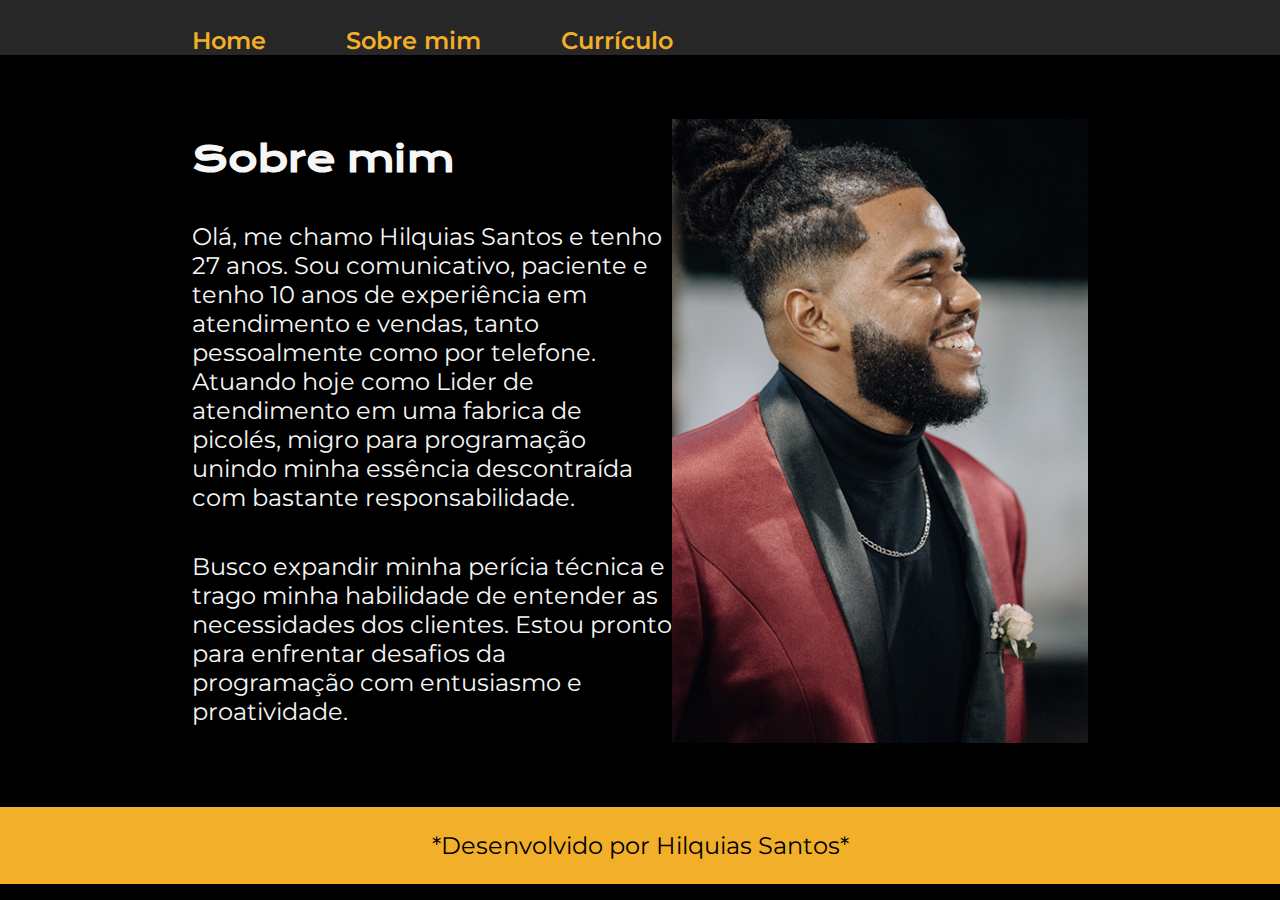
==== about.html @ 44a1a815 "26 05 2023 18:56" ====
<!DOCTYPE html>
<html lang="pt-br">
<head>
    <meta charset="UTF-8">
    <meta http-equiv="X-UA-Compatible" content="IE=edge">
    <meta name="viewport" content="width=device-width, initial-scale=1.0">
    <title>Sobre mim</title>
    <link rel="stylesheet" href="./styles/style.css">
</head>
<body>
    <header class="cabecalho">
        <nav class="cabecalho__menu">
            <a class="cabecalho__menu__link" href="index.html">Home</a>
            <a class="cabecalho__menu__link" href="about.html">Sobre mim</a>
            <a class="cabecalho__menu__link" href="curriculo.html">Currículo</a>
        </nav>
    </header>

    <main class="apresentacao">
        <section class="apresentacao__conteudo">
            <h1 class="apresentacao__conteudo__titulo">Sobre mim</h1>
            <p class="apresentacao__conteudo__texto">Olá, me chamo Hilquias Santos e tenho 27 anos. 
                Sou comunicativo, paciente e tenho 10 anos de 
                experiência em atendimento e vendas, 
                tanto pessoalmente como por telefone. Atuando hoje como 
                Lider de atendimento em uma fabrica de picolés, 
                migro para programação unindo minha essência 
                descontraída com bastante responsabilidade. </p>
            <p class="apresentacao__conteudo__texto">Busco expandir minha perícia técnica e trago minha 
                habilidade de entender as necessidades dos clientes. 
                Estou pronto para enfrentar desafios da programação 
                com entusiasmo e proatividade.</p>

        </section>
        <img src="./assets/hilquias3.jpg" alt="foto do brabo"> 

    </main>

    <footer class="rodape">
        <p>*Desenvolvido por Hilquias Santos*</p>
    </footer>

</body>
</html>
---- styles/style.css ----
@import url('https://fonts.googleapis.com/css2?family=Krona+One&family=Montserrat:wght@400;600&display=swap');

:root {
--cor-primaria: #000000;
--cor-secundaria: #F6F6F6;
--cor-terciaria: #F2AF29;
--cor-quartenaria: #272727;

--fonte-primaria: 'Krona One', sans-serif;
--fonte-secundaria: 'Montserrat', sans-serif;
}

* {
    margin: 0;
    padding: 0;
}


body {
    box-sizing: border-box;
    background-color: var(--cor-primaria);
    color: var(--cor-secundaria);
}

.cabecalho {
    background-color: var(--cor-quartenaria);
    padding: 2% 0% 0% 15%;
    
}

.cabecalho__menu {
    display: flex;
    gap: 80px;
}

.cabecalho__menu__link {
    font-family: var(--fonte-secundaria);
    font-size: 24px;
    font-weight: 600;
    color: var(--cor-terciaria);
    text-decoration: none; 
}

.apresentacao {
    padding: 5% 15%;
    display: flex;
    align-items: center;
    justify-content: space-between;
}

.apresentacao__conteudo {
    width: 615px;
    display: flex;
    flex-direction: column;
    gap: 40px;
}

.apresentacao__conteudo__titulo {
    font-size: 36px;
    font-family: var(--fonte-primaria);
    padding-top: 0%;
}

.titulo-destaque {
    color: var(--cor-terciaria);
}

.apresentacao__conteudo__texto {
    font-size: 24px;
    font-family: var(--fonte-secundaria);
}

.apresentacao__links {
    display: flex;
    flex-direction: column;
    justify-content: space-between;
    align-items: center;
    gap: 32px;
}

.apresentacao__links__subtitulo {
    font-family: var(--fonte-primaria)
    font-weight: 400;
    font-size: 24px;
}

.apresentacao__links__link {
    display: flex;
    justify-content: center;
    gap: 16px;
    border: 3px groove var(--cor-terciaria);
    width: 378px;
    text-align: center;
    border-radius: 8px;
    font-weight: 600;
    padding: 21.5px 0;
    text-decoration: none;
    color: var(--cor-secundaria);
    font-size: 24px;
    font-family: var(--fonte-secundaria)
}

.apresentacao__links__link:hover {
    background-color: var(--cor-quartenaria);
}

.rodape {
    padding: 24px;
    color: var(--cor-primaria);
    background-color: var(--cor-terciaria);
    text-align: center;
    font-family: var(--fonte-secundaria);
    font-size: 24px;
}
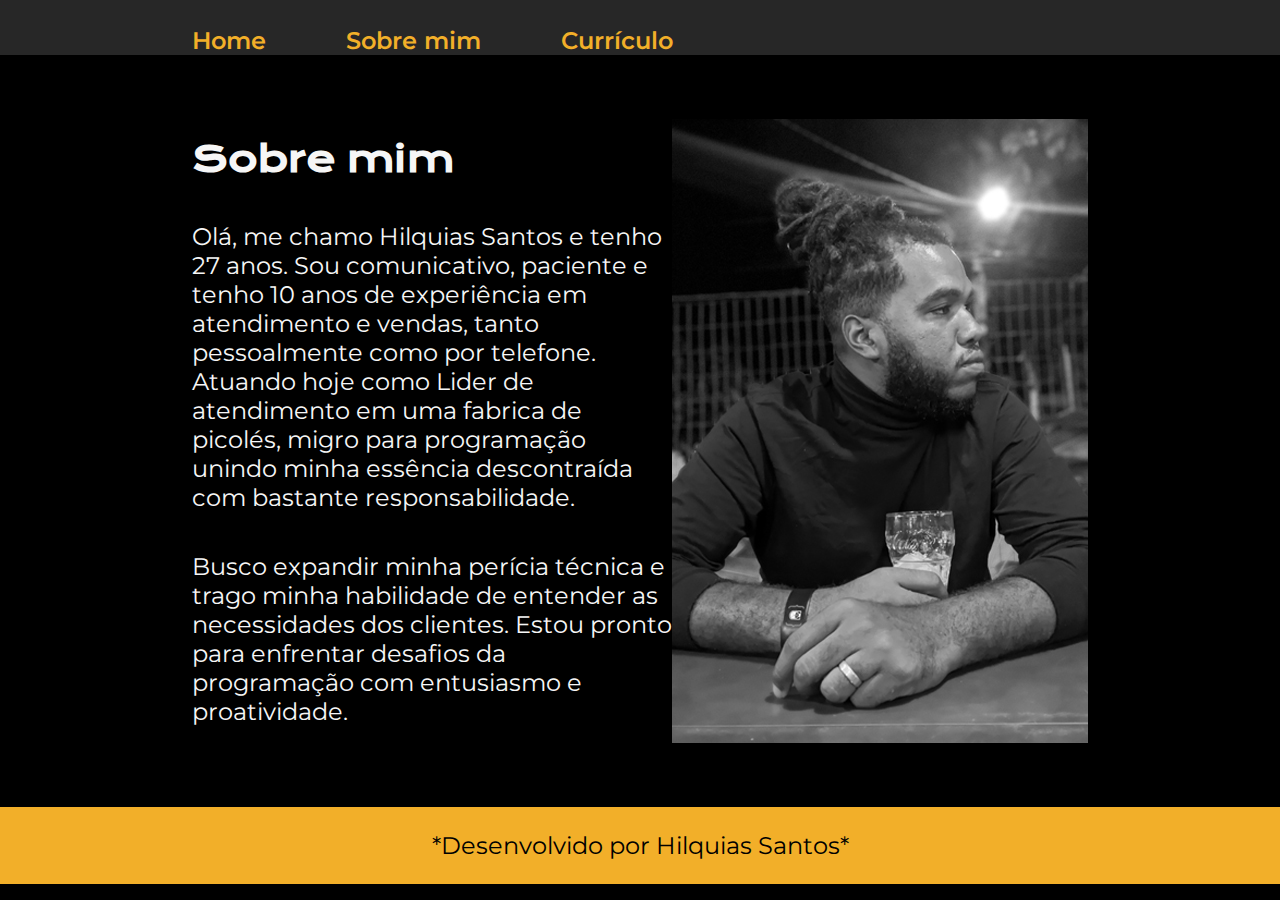
==== commit 1fdb7d75: "novas fotos e abertura de link em nova aba" ====
--- a/about.html
+++ b/about.html
@@ -32,7 +32,7 @@
                 com entusiasmo e proatividade.</p>
 
         </section>
-        <img src="./assets/hilquias3.jpg" alt="foto do brabo"> 
+        <img src="./assets/hilquias4.jpg" alt="foto do brabo"> 
 
     </main>
 
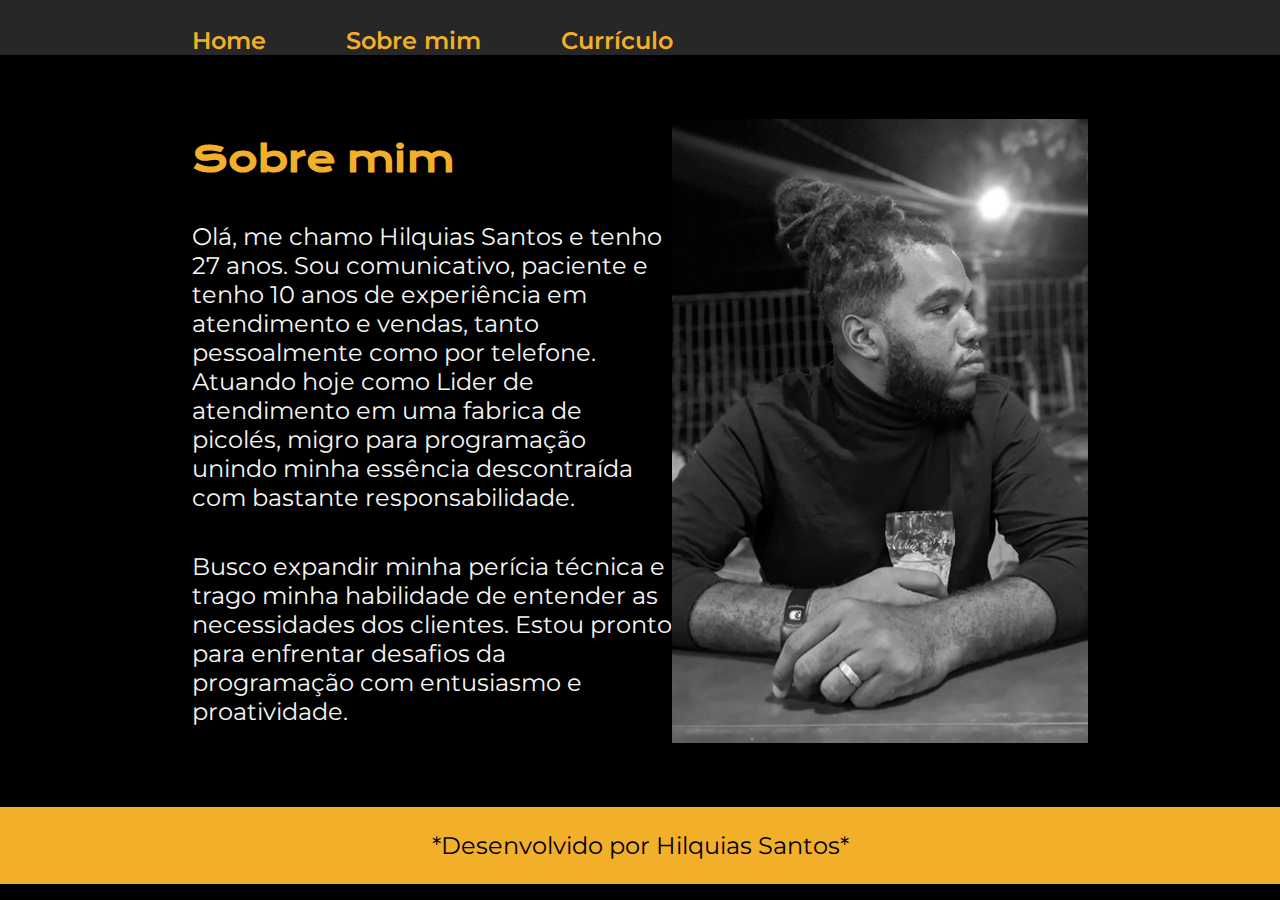
==== commit 4532a77b: "26 05 2023 20 41" ====
--- a/about.html
+++ b/about.html
@@ -18,7 +18,7 @@
 
     <main class="apresentacao">
         <section class="apresentacao__conteudo">
-            <h1 class="apresentacao__conteudo__titulo">Sobre mim</h1>
+            <h1 class="apresentacao__conteudo__titulo"> <strong class="titulo-destaque">Sobre mim </strong></h1>
             <p class="apresentacao__conteudo__texto">Olá, me chamo Hilquias Santos e tenho 27 anos. 
                 Sou comunicativo, paciente e tenho 10 anos de 
                 experiência em atendimento e vendas, 
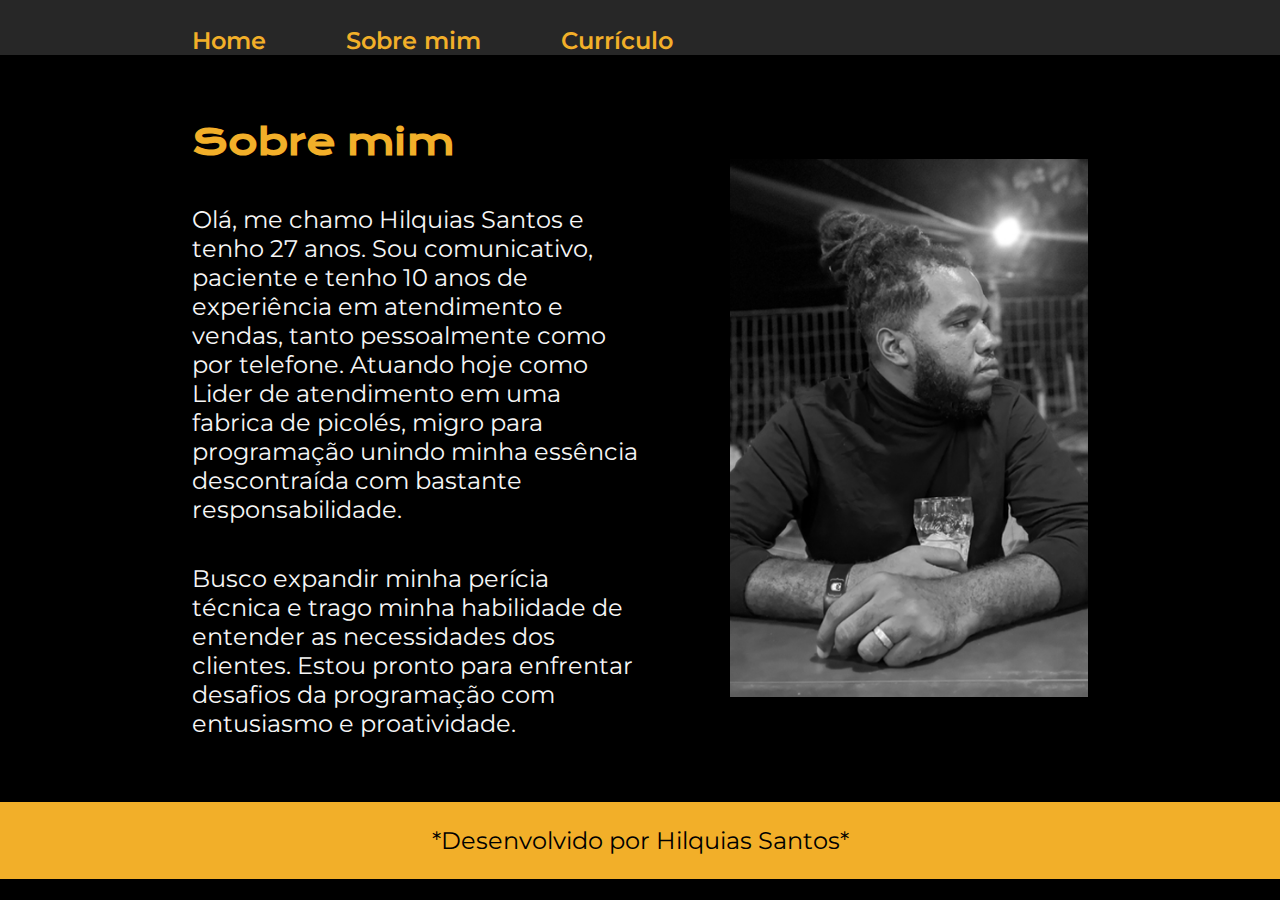
==== commit 2313ca9c: "responsividade" ====
--- a/about.html
+++ b/about.html
@@ -32,7 +32,7 @@
                 com entusiasmo e proatividade.</p>
 
         </section>
-        <img src="./assets/hilquias4.jpg" alt="foto do brabo"> 
+        <img class="apresentacao__imagem" src="./assets/hilquias4.jpg" alt="foto do brabo"> 
 
     </main>
 
--- a/styles/style.css
+++ b/styles/style.css
@@ -35,7 +35,7 @@
 
 .cabecalho__menu__link {
     font-family: var(--fonte-secundaria);
-    font-size: 24px;
+    font-size: 1.5rem;
     font-weight: 600;
     color: var(--cor-terciaria);
     text-decoration: none; 
@@ -46,17 +46,18 @@
     display: flex;
     align-items: center;
     justify-content: space-between;
+    gap: 82px;
 }
 
 .apresentacao__conteudo {
-    width: 615px;
+    width: 50%;
     display: flex;
     flex-direction: column;
     gap: 40px;
 }
 
 .apresentacao__conteudo__titulo {
-    font-size: 36px;
+    font-size: 2.25rem;
     font-family: var(--fonte-primaria);
     padding-top: 0%;
 }
@@ -66,7 +67,7 @@
 }
 
 .apresentacao__conteudo__texto {
-    font-size: 24px;
+    font-size: 1.5rem;
     font-family: var(--fonte-secundaria);
 }
 
@@ -81,27 +82,31 @@
 .apresentacao__links__subtitulo {
     font-family: var(--fonte-primaria)
     font-weight: 400;
-    font-size: 24px;
+    font-size: 1.5rem;
 }
 
-.apresentacao__links__link {
+.apresentacao__links__navegacao {
     display: flex;
     justify-content: center;
     gap: 16px;
     border: 3px groove var(--cor-terciaria);
-    width: 378px;
+    width: 50%;
     text-align: center;
     border-radius: 8px;
     font-weight: 600;
     padding: 21.5px 0;
     text-decoration: none;
     color: var(--cor-secundaria);
-    font-size: 24px;
+    font-size: 1.5rem;
     font-family: var(--fonte-secundaria)
 }
 
 .apresentacao__links__link:hover {
     background-color: var(--cor-quartenaria);
+}
+
+.apresentacao__imagem {
+    width: 40%;
 }
 
 .rodape {
@@ -110,6 +115,28 @@
     background-color: var(--cor-terciaria);
     text-align: center;
     font-family: var(--fonte-secundaria);
-    font-size: 24px;
+    font-size: 1.5rem;
 }
 
+@media (max-width: 1200px) {
+    .cabecalho {
+        padding: 2% 0% 0% 20%;
+        background-color: var(--cor-quartenaria);
+    }
+    
+    .cabecalho__menu {
+        justify-content:flex-start;
+        gap: 20px;
+    }
+    .apresentacao {
+        flex-direction: column-reverse;
+        padding: 5%;
+    }
+    .apresentacao__conteudo {
+        width: auto;
+    }        
+
+    .apresentacao__imagem {
+        width: 50%;
+    }
+}
